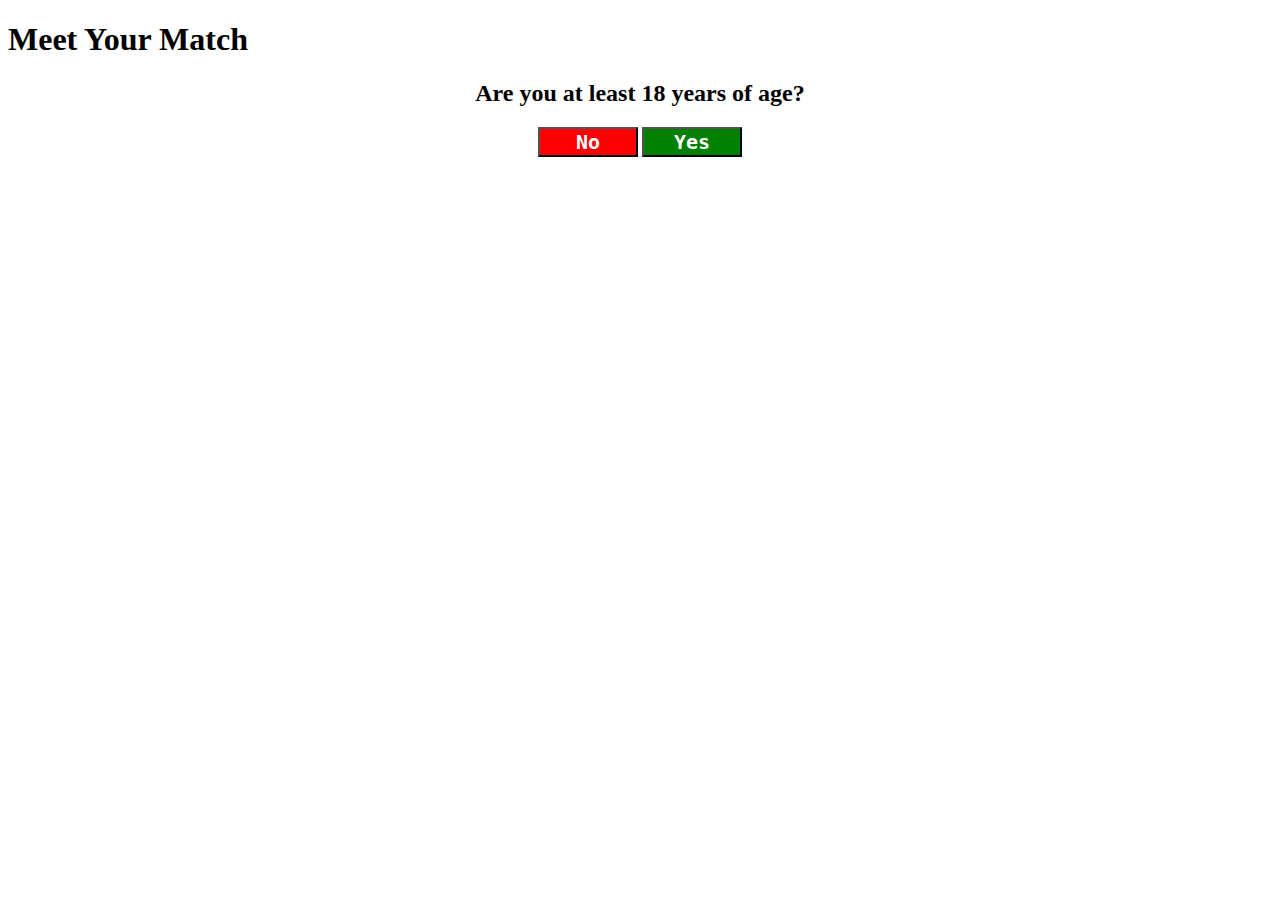
==== index.html @ db11b67e "initilize basic structure" ====
<!DOCTYPE html>
<html>
  <head>
    <meta charset="utf-8">
    <link rel="stylesheet" href="css/bootstrap.min.css" media="screen">
    <link rel="stylesheet" href="css/styles.css" media="screen">
    <script src="js/jquery-3.1.1.js" charset="utf-8"></script>
    <script src="js/scripts.js" charset="utf-8"></script>
    <title>Celebrity Dating</title>
  </head>
  <body>
    <div class="container">
      <h1>Meet Your Match</h1>
    </div>
    <div class="container" id="webpage">
      <p>Photo booth shoreditch blog banjo 8-bit. Hexagon butcher asymmetrical, kale chips microdosing +1 wolf fashion axe aesthetic farm-to-table brooklyn bitters everyday carry prism. Disrupt crucifix +1, selfies af iPhone XOXO church-key kickstarter DIY poutine tbh selvage. Readymade biodiesel heirloom mustache, pitchfork activated charcoal hell of skateboard. Cold-pressed lumbersexual photo booth, vice next level slow-carb you probably haven't heard of them synth letterpress paleo thundercats chartreuse. Bushwick iceland tote bag, shoreditch seitan vegan tousled. Gochujang pop-up pabst readymade wayfarers keytar.</p>
      <div id="blanks">
        <form>
          <div class="form-group">
            <label class="name1">Name</label>
            <input id="name" class="form-control" type="text">
          </div>
          <div class="form-group">
            <label class="age">Age</label>
            <input id="age" class="form-control" type="text">
          </div>
          <label for="genPref">Gender Preference</label>
          <div class="radio">
            <label>
              <input type="radio" name="genPref" value="Male" checked>
              Male
            </label>
          </div>
          <div class="radio">
            <label>
              <input type="radio" name="genPref" value="Female" checked>
              Female
            </label>
          </div>

          <label for="polPref">Policical Preference</label>
          <select class="form-control" id="polPref">
            <option>--None--</option>
            <option>Democrat</option>
            <option>Republican</option>
            <option>Libertarian</option>
            <option>Green</option>
            <option>Independent</option>
          </select>
          <button class="btn btn-danger" id="submitter">Find your match!</button>
        </form>
      </div> <!-- .blanks -->
    </div> <!-- .container -->

      <div class="container">
        <div class="panel panel-default" id="warning">
          <div class="panel-heading">
            <h2>Are you at least 18 years of age?</h2>
          </div> <!-- .panel-heading -->
          <div class="panel-body">
            <div id="buttons">
              <button class="btn btn-default" id="no">No</button>
              <button class="btn btn-default" id="yes">Yes</button>
          </div>
          </div> <!-- .panel-body -->
        </div> <!-- .panel -->
        <h1 id="sorry">Sorry, you're too young for this content!</h1>
      </div> <!-- .container -->
  </body>
</html>
---- css/styles.css ----
#no {
  background-color: red;
  color: #fff;
  font-family: monospace;
  font-weight: bold;
  font-size: 20px;
  width: 100px;
}

#yes {
  background-color: green;
  color: #fff;
  font-family: monospace;
  font-weight: bold;
  font-size: 20px;
  width: 100px;
}

.panel-heading {
  text-align: center;
}

.panel-body {
  text-align: center;
}

#buttons {
  padding: 5px auto;
}
#sorry {
  display: none;
}

#webpage {
  display: none;
}

.radio {
  margin-top: 0;
  padding-left: 15px;
}

#name {
  width: 300px;
}

#age {
  width: 100px;
}

#polPref {
  width: 300px;
}

#submitter {
  margin-top: 30px;
}
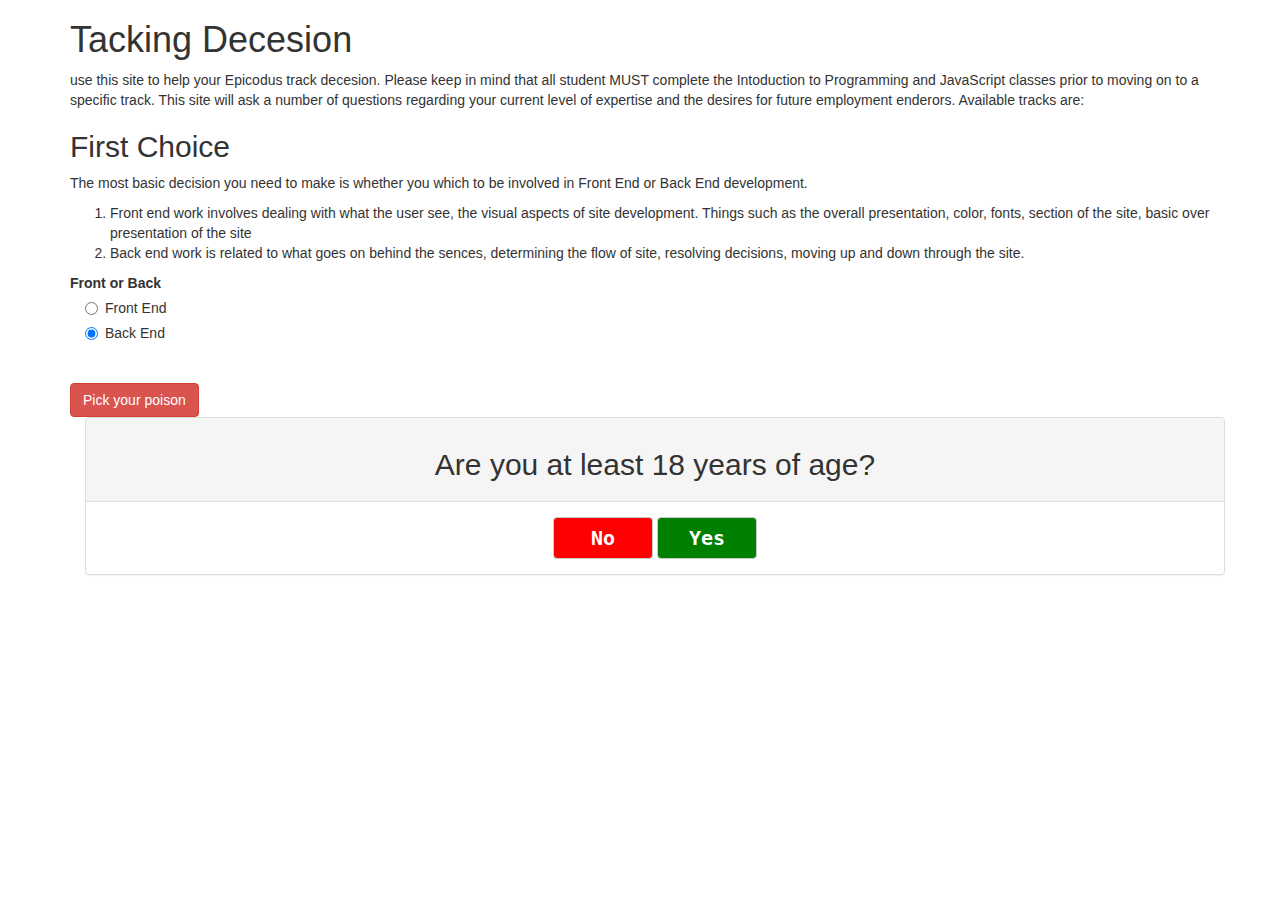
==== commit 89aa354a: "initialize basic structure" ====
--- a/index.html
+++ b/index.html
@@ -6,48 +6,48 @@
     <link rel="stylesheet" href="css/styles.css" media="screen">
     <script src="js/jquery-3.1.1.js" charset="utf-8"></script>
     <script src="js/scripts.js" charset="utf-8"></script>
-    <title>Celebrity Dating</title>
+    <title>Tracking Decesion</title>
   </head>
   <body>
     <div class="container">
-      <h1>Meet Your Match</h1>
+      <h1>Tacking Decesion</h1>
     </div>
-    <div class="container" id="webpage">
-      <p>Photo booth shoreditch blog banjo 8-bit. Hexagon butcher asymmetrical, kale chips microdosing +1 wolf fashion axe aesthetic farm-to-table brooklyn bitters everyday carry prism. Disrupt crucifix +1, selfies af iPhone XOXO church-key kickstarter DIY poutine tbh selvage. Readymade biodiesel heirloom mustache, pitchfork activated charcoal hell of skateboard. Cold-pressed lumbersexual photo booth, vice next level slow-carb you probably haven't heard of them synth letterpress paleo thundercats chartreuse. Bushwick iceland tote bag, shoreditch seitan vegan tousled. Gochujang pop-up pabst readymade wayfarers keytar.</p>
+    <div class="container" id="initpage">
+      <p>use this site to help your Epicodus track decesion.  Please keep in mind that all student MUST complete the Intoduction to Programming and JavaScript classes prior to moving on to a specific track.  This site will ask a number of questions regarding your current level of expertise and the desires for future employment enderors.  Available tracks are:
+      </p>
+      <div class="Initial">
+          <h2>First Choice</h2>
+          <p>The most basic decision you need to make is whether you which to be involved in Front End or Back End development.</p>
+          <ol>
+            <li>Front end work involves dealing with what the user see, the visual aspects of site development.  Things such as the overall presentation, color, fonts, section of the site, basic over presentation of the site</li>
+            <li>Back end work is related to what goes on behind the sences, determining the flow of site, resolving decisions, moving up and down through the site.</li>
+          </ol>
+
+
+
+
+
+
+
+
+
       <div id="blanks">
         <form>
-          <div class="form-group">
-            <label class="name1">Name</label>
-            <input id="name" class="form-control" type="text">
-          </div>
-          <div class="form-group">
-            <label class="age">Age</label>
-            <input id="age" class="form-control" type="text">
-          </div>
-          <label for="genPref">Gender Preference</label>
+          <label for="genPref">Front or Back</label>
           <div class="radio">
             <label>
-              <input type="radio" name="genPref" value="Male" checked>
-              Male
+              <input type="radio" name="genPref" value="Front" checked>
+              Front End
             </label>
           </div>
           <div class="radio">
             <label>
-              <input type="radio" name="genPref" value="Female" checked>
-              Female
+              <input type="radio" name="genPref" value="Back" checked>
+              Back End
             </label>
           </div>
 
-          <label for="polPref">Policical Preference</label>
-          <select class="form-control" id="polPref">
-            <option>--None--</option>
-            <option>Democrat</option>
-            <option>Republican</option>
-            <option>Libertarian</option>
-            <option>Green</option>
-            <option>Independent</option>
-          </select>
-          <button class="btn btn-danger" id="submitter">Find your match!</button>
+          <button class="btn btn-danger" id="submitter">Pick your poison</button>
         </form>
       </div> <!-- .blanks -->
     </div> <!-- .container -->
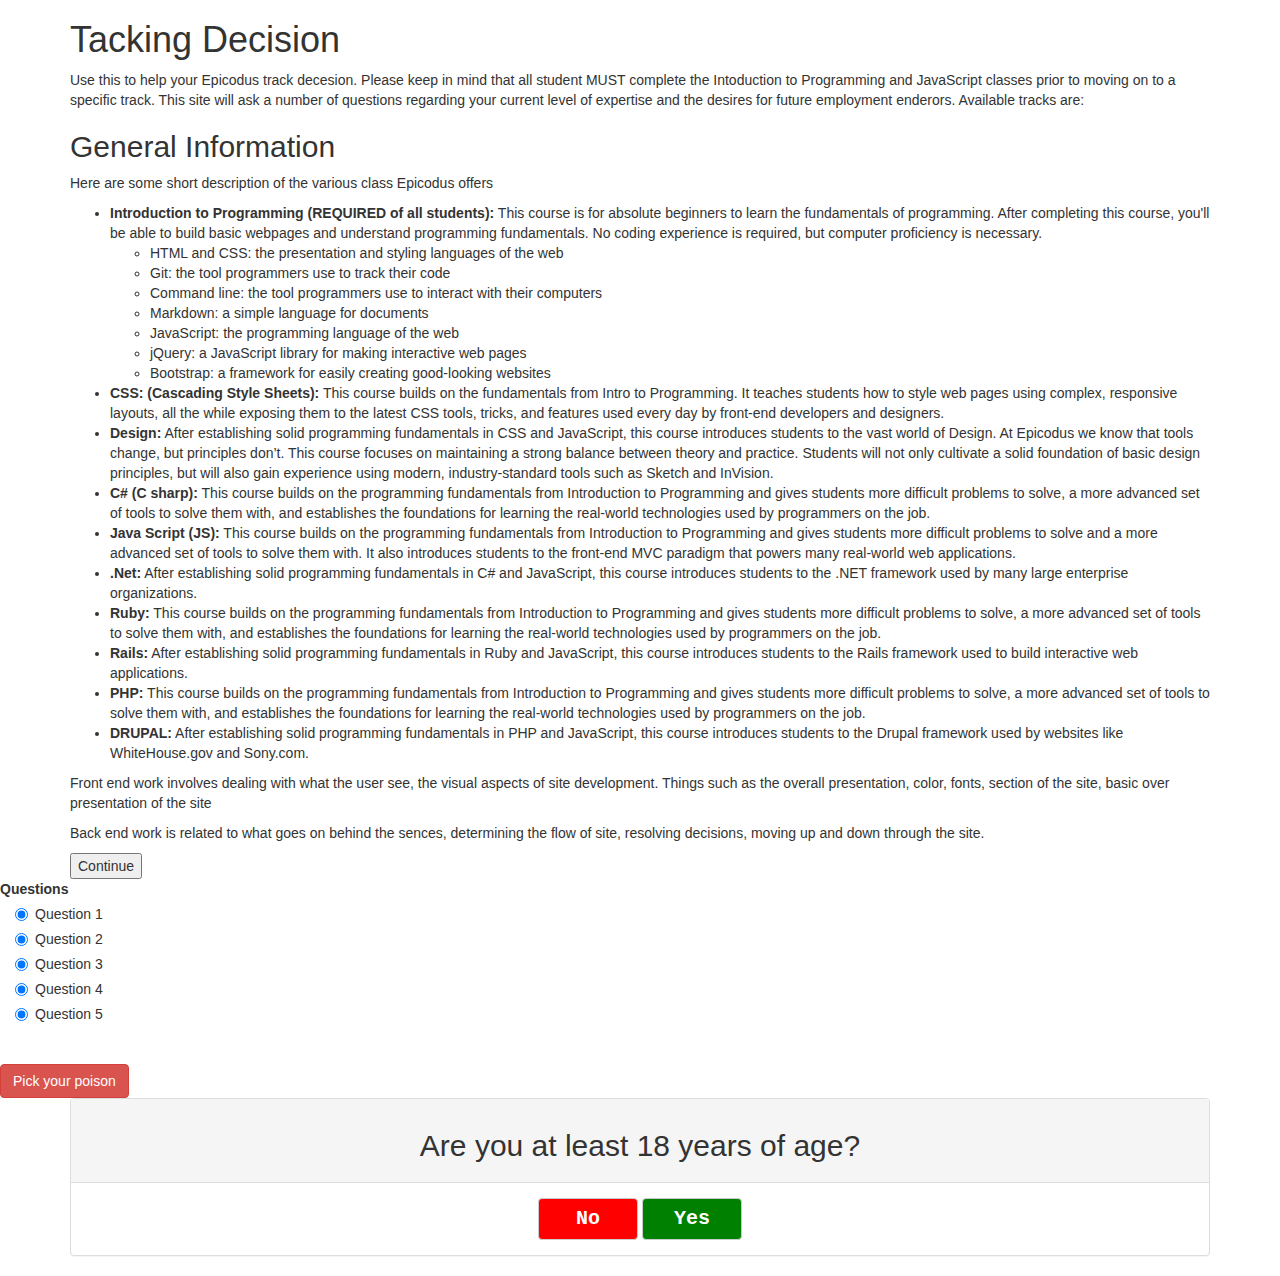
==== commit b08d8f30: "hopefully some portion of the initial page shouw general information with a button to continue to qu" ====
--- a/index.html
+++ b/index.html
@@ -10,54 +10,88 @@
   </head>
   <body>
     <div class="container">
-      <h1>Tacking Decesion</h1>
+      <h1>Tacking Decision</h1>
     </div>
     <div class="container" id="initpage">
-      <p>use this site to help your Epicodus track decesion.  Please keep in mind that all student MUST complete the Intoduction to Programming and JavaScript classes prior to moving on to a specific track.  This site will ask a number of questions regarding your current level of expertise and the desires for future employment enderors.  Available tracks are:
+      <p>Use this to help your Epicodus track decesion.  Please keep in mind that all student MUST complete the Intoduction to Programming and JavaScript classes prior to moving on to a specific track.  This site will ask a number of questions regarding your current level of expertise and the desires for future employment enderors.  Available tracks are:
       </p>
       <div class="Initial">
-          <h2>First Choice</h2>
-          <p>The most basic decision you need to make is whether you which to be involved in Front End or Back End development.</p>
-          <ol>
-            <li>Front end work involves dealing with what the user see, the visual aspects of site development.  Things such as the overall presentation, color, fonts, section of the site, basic over presentation of the site</li>
-            <li>Back end work is related to what goes on behind the sences, determining the flow of site, resolving decisions, moving up and down through the site.</li>
-          </ol>
-
-
-
-
-
-
-
-
-
+        <h2>General Information</h2>
+        <p>Here are some short description of the various class Epicodus offers</p>
+        <ul>
+            <li><strong>Introduction to Programming (REQUIRED of all students):</strong>  This course is for absolute beginners to learn the fundamentals of programming. After completing this course, you'll be able to build basic webpages and understand programming fundamentals. No coding experience is required, but computer proficiency is necessary.</li>
+            <ul>
+              <li>HTML and CSS: the presentation and styling languages of the web</li>
+              <li>Git: the tool programmers use to track their code</li>
+              <li>Command line: the tool programmers use to interact with their computers</li>
+              <li>Markdown: a simple language for documents</li>
+              <li>JavaScript: the programming language of the web</li>
+              <li>jQuery: a JavaScript library for making interactive web pages</li>
+              <li>Bootstrap: a framework for easily creating good-looking websites</li>
+            </ul>
+          <li><strong>CSS: (Cascading Style Sheets):</strong>  This course builds on the fundamentals from Intro to Programming. It teaches students how to style web pages using complex, responsive layouts, all the while exposing them to the latest CSS tools, tricks, and features used every day by front-end developers and designers.</li>
+          <li><strong>Design:</strong>  After establishing solid programming fundamentals in CSS and JavaScript, this course introduces students to the vast world of Design. At Epicodus we know that tools change, but principles don’t. This course focuses on maintaining a strong balance between theory and practice. Students will not only cultivate a solid foundation of basic design principles, but will also gain experience using modern, industry-standard tools such as Sketch and InVision.</li>
+          <li><strong>C# (C sharp):</strong>  This course builds on the programming fundamentals from Introduction to Programming and gives students more difficult problems to solve, a more advanced set of tools to solve them with, and establishes the foundations for learning the real-world technologies used by programmers on the job.
+          <li><strong>Java Script (JS):</strong>  This course builds on the programming fundamentals from Introduction to Programming and gives students more difficult problems to solve and a more advanced set of tools to solve them with. It also introduces students to the front-end MVC paradigm that powers many real-world web applications.</li>
+          <li><strong>.Net:</strong>  After establishing solid programming fundamentals in C# and JavaScript, this course introduces students to the .NET framework used by many large enterprise organizations.</li>
+          <li><strong>Ruby:</strong>  This course builds on the programming fundamentals from Introduction to Programming and gives students more difficult problems to solve, a more advanced set of tools to solve them with, and establishes the foundations for learning the real-world technologies used by programmers on the job.</li>
+          <li><strong>Rails:</strong>  After establishing solid programming fundamentals in Ruby and JavaScript, this course introduces students to the Rails framework used to build interactive web applications.</li>
+          <li><strong>PHP:</strong>  This course builds on the programming fundamentals from Introduction to Programming and gives students more difficult problems to solve, a more advanced set of tools to solve them with, and establishes the foundations for learning the real-world technologies used by programmers on the job.</li>
+          <li><strong>DRUPAL:</strong>  After establishing solid programming fundamentals in PHP and JavaScript, this course introduces students to the Drupal framework used by websites like WhiteHouse.gov and Sony.com.</li>
+        </ul>
+          <p>Front end work involves dealing with what the user see, the visual aspects of site development.  Things such as the overall presentation, color, fonts, section of the site, basic over presentation of the site</p>
+          <p>Back end work is related to what goes on behind the sences, determining the flow of site, resolving decisions, moving up and down through the site.</p>
+        </div>
+        <form method="post" action="/page2">
+          <button type="submit">Continue</button>
+        </form>
+    </div>
       <div id="blanks">
         <form>
-          <label for="genPref">Front or Back</label>
+          <label for="genPref">Questions</label>
           <div class="radio">
             <label>
-              <input type="radio" name="genPref" value="Front" checked>
-              Front End
+              <input type="radio" name="answer1" value="anwer1" checked>
+              Question 1
             </label>
           </div>
           <div class="radio">
             <label>
-              <input type="radio" name="genPref" value="Back" checked>
-              Back End
+              <input type="radio" name="answer2" value="answer2" checked>
+              Question 2
+            </label>
+          </div>
+          <div class="radio">
+            <label>
+              <input type="radio" name="answer3" value="answer3" checked>
+              Question 3
+            </label>
+          </div>
+          <div class="radio">
+            <label>
+              <input type="radio" name="answer4" value="answer4" checked>
+              Question 4
+            </label>
+          </div>
+          <div class="radio">
+            <label>
+              <input type="radio" name="answer5" value="answer5" checked>
+              Question 5
             </label>
           </div>
 
+
           <button class="btn btn-danger" id="submitter">Pick your poison</button>
-        </form>
-      </div> <!-- .blanks -->
-    </div> <!-- .container -->
 
-      <div class="container">
+      </div>
+    </div>
+
+     <div class="container">
         <div class="panel panel-default" id="warning">
           <div class="panel-heading">
             <h2>Are you at least 18 years of age?</h2>
           </div> <!-- .panel-heading -->
-          <div class="panel-body">
+         <div class="panel-body">
             <div id="buttons">
               <button class="btn btn-default" id="no">No</button>
               <button class="btn btn-default" id="yes">Yes</button>
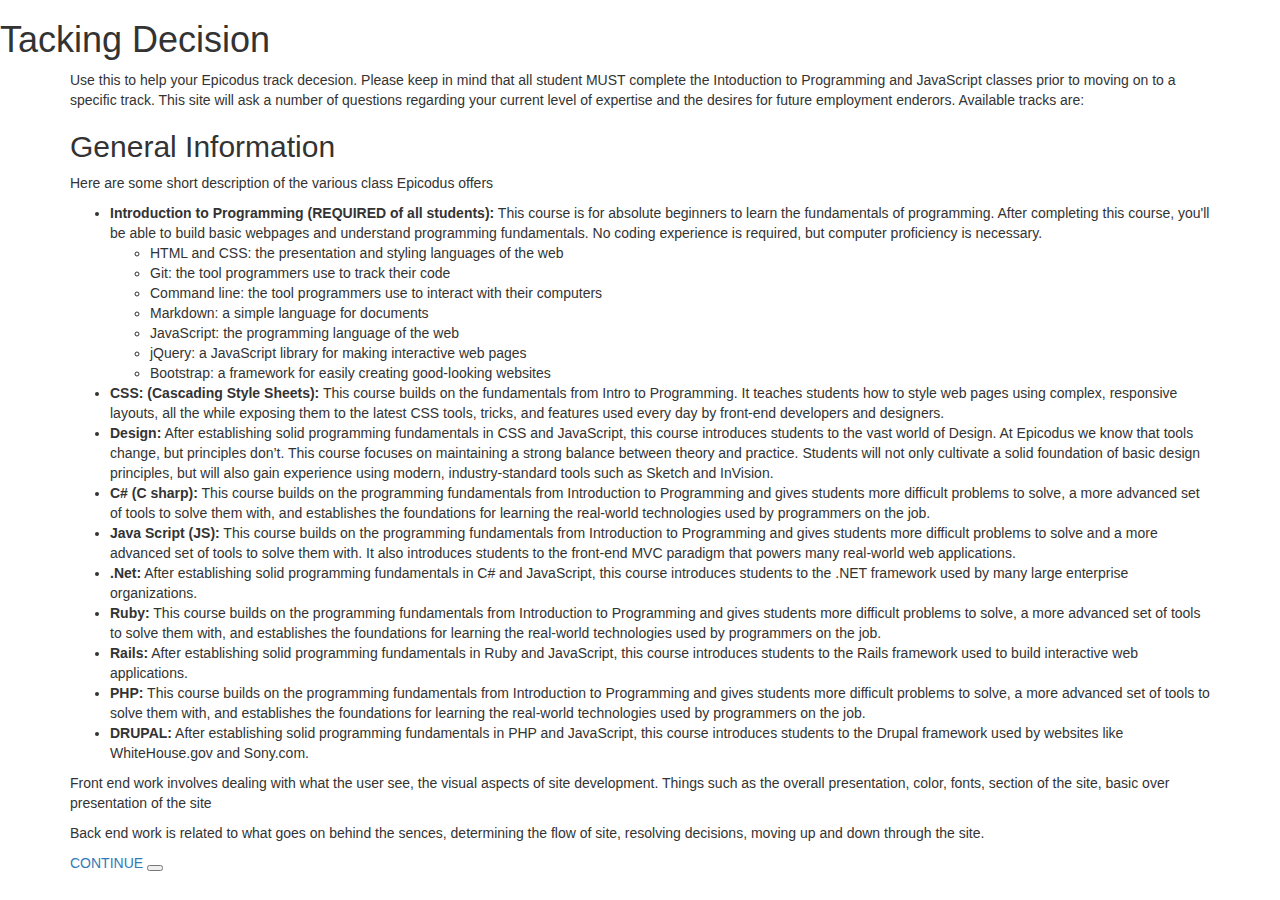
==== commit e66599a6: "should go to a second page." ====
--- a/index.html
+++ b/index.html
@@ -9,9 +9,7 @@
     <title>Tracking Decesion</title>
   </head>
   <body>
-    <div class="container">
       <h1>Tacking Decision</h1>
-    </div>
     <div class="container" id="initpage">
       <p>Use this to help your Epicodus track decesion.  Please keep in mind that all student MUST complete the Intoduction to Programming and JavaScript classes prior to moving on to a specific track.  This site will ask a number of questions regarding your current level of expertise and the desires for future employment enderors.  Available tracks are:
       </p>
@@ -41,64 +39,11 @@
         </ul>
           <p>Front end work involves dealing with what the user see, the visual aspects of site development.  Things such as the overall presentation, color, fonts, section of the site, basic over presentation of the site</p>
           <p>Back end work is related to what goes on behind the sences, determining the flow of site, resolving decisions, moving up and down through the site.</p>
+        </div> <!-- .Initial -->
+        <div>
+        <a href="page2.html"> CONTINUE
+        <button type="continue"></a>
         </div>
-        <form method="post" action="/page2">
-          <button type="submit">Continue</button>
-        </form>
-    </div>
-      <div id="blanks">
-        <form>
-          <label for="genPref">Questions</label>
-          <div class="radio">
-            <label>
-              <input type="radio" name="answer1" value="anwer1" checked>
-              Question 1
-            </label>
-          </div>
-          <div class="radio">
-            <label>
-              <input type="radio" name="answer2" value="answer2" checked>
-              Question 2
-            </label>
-          </div>
-          <div class="radio">
-            <label>
-              <input type="radio" name="answer3" value="answer3" checked>
-              Question 3
-            </label>
-          </div>
-          <div class="radio">
-            <label>
-              <input type="radio" name="answer4" value="answer4" checked>
-              Question 4
-            </label>
-          </div>
-          <div class="radio">
-            <label>
-              <input type="radio" name="answer5" value="answer5" checked>
-              Question 5
-            </label>
-          </div>
-
-
-          <button class="btn btn-danger" id="submitter">Pick your poison</button>
-
-      </div>
-    </div>
-
-     <div class="container">
-        <div class="panel panel-default" id="warning">
-          <div class="panel-heading">
-            <h2>Are you at least 18 years of age?</h2>
-          </div> <!-- .panel-heading -->
-         <div class="panel-body">
-            <div id="buttons">
-              <button class="btn btn-default" id="no">No</button>
-              <button class="btn btn-default" id="yes">Yes</button>
-          </div>
-          </div> <!-- .panel-body -->
-        </div> <!-- .panel -->
-        <h1 id="sorry">Sorry, you're too young for this content!</h1>
       </div> <!-- .container -->
   </body>
 </html>
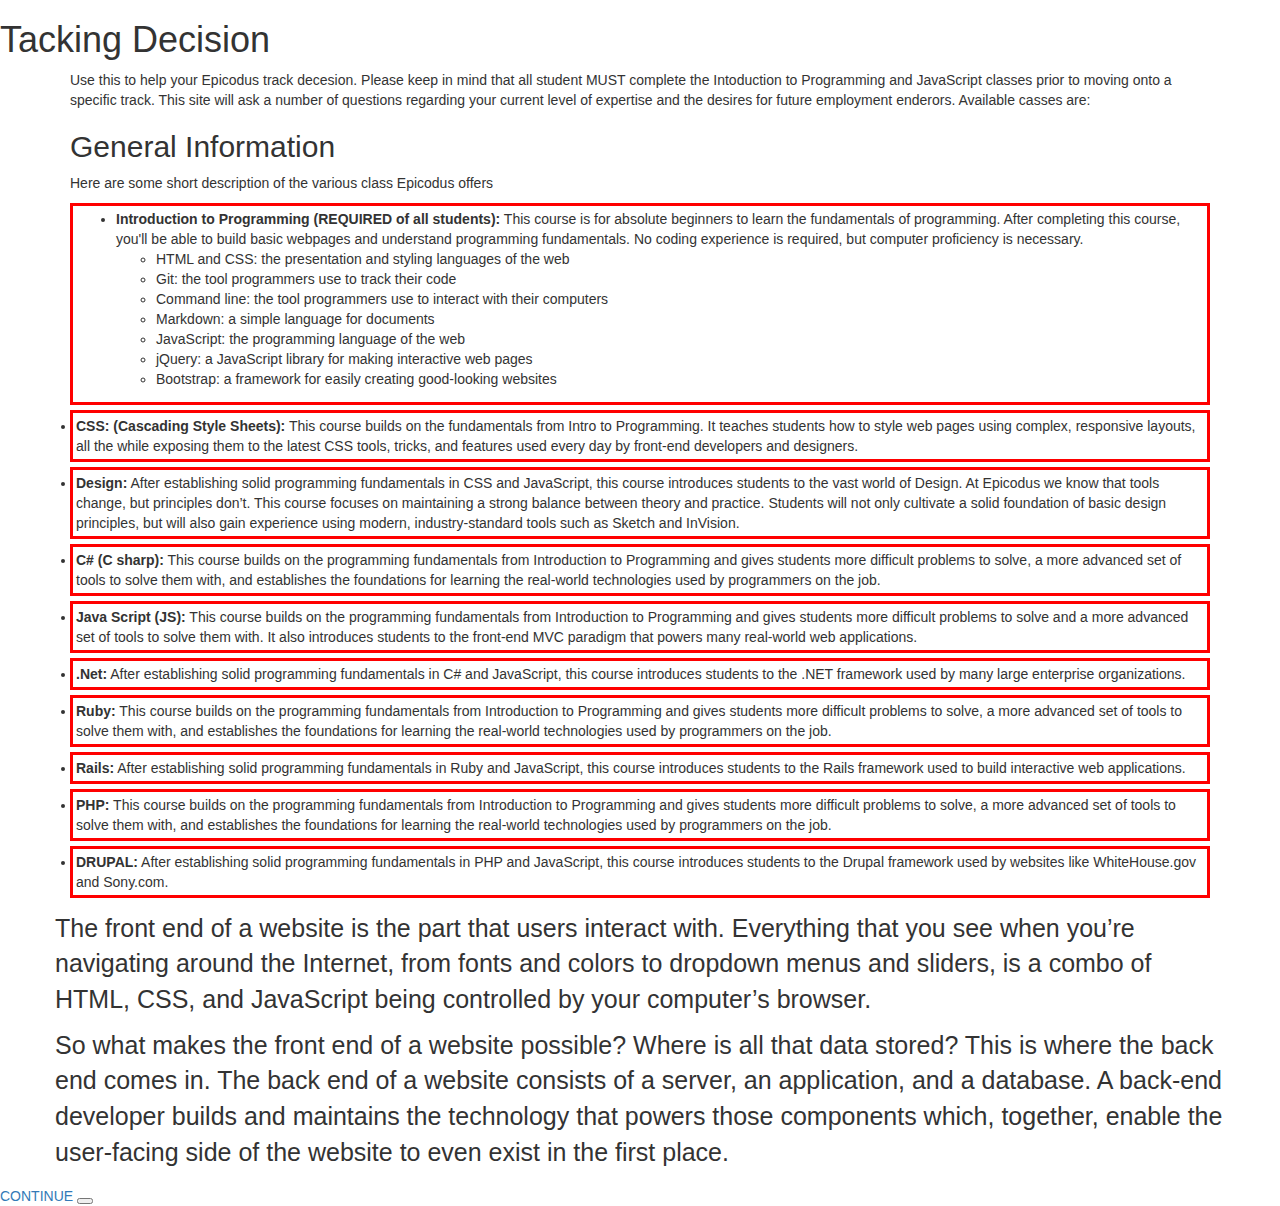
==== commit d70b83d9: "added some styling to the initial page" ====
--- a/index.html
+++ b/index.html
@@ -11,11 +11,12 @@
   <body>
       <h1>Tacking Decision</h1>
     <div class="container" id="initpage">
-      <p>Use this to help your Epicodus track decesion.  Please keep in mind that all student MUST complete the Intoduction to Programming and JavaScript classes prior to moving on to a specific track.  This site will ask a number of questions regarding your current level of expertise and the desires for future employment enderors.  Available tracks are:
+      <p>Use this to help your Epicodus track decesion.  Please keep in mind that all student MUST complete the Intoduction to Programming and JavaScript classes prior to moving onto a specific track.  This site will ask a number of questions regarding your current level of expertise and the desires for future employment enderors.  Available casses are:
       </p>
       <div class="Initial">
         <h2>General Information</h2>
         <p>Here are some short description of the various class Epicodus offers</p>
+        <div class="intro-box">
         <ul>
             <li><strong>Introduction to Programming (REQUIRED of all students):</strong>  This course is for absolute beginners to learn the fundamentals of programming. After completing this course, you'll be able to build basic webpages and understand programming fundamentals. No coding experience is required, but computer proficiency is necessary.</li>
             <ul>
@@ -27,19 +28,41 @@
               <li>jQuery: a JavaScript library for making interactive web pages</li>
               <li>Bootstrap: a framework for easily creating good-looking websites</li>
             </ul>
+          </div>
+          <div class="intro-box">
           <li><strong>CSS: (Cascading Style Sheets):</strong>  This course builds on the fundamentals from Intro to Programming. It teaches students how to style web pages using complex, responsive layouts, all the while exposing them to the latest CSS tools, tricks, and features used every day by front-end developers and designers.</li>
+        </div>
+        <div class="intro-box">
           <li><strong>Design:</strong>  After establishing solid programming fundamentals in CSS and JavaScript, this course introduces students to the vast world of Design. At Epicodus we know that tools change, but principles don’t. This course focuses on maintaining a strong balance between theory and practice. Students will not only cultivate a solid foundation of basic design principles, but will also gain experience using modern, industry-standard tools such as Sketch and InVision.</li>
-          <li><strong>C# (C sharp):</strong>  This course builds on the programming fundamentals from Introduction to Programming and gives students more difficult problems to solve, a more advanced set of tools to solve them with, and establishes the foundations for learning the real-world technologies used by programmers on the job.
+        </div>
+        <div class="intro-box">
+          <li><strong>C# (C sharp):</strong>  This course builds on the programming fundamentals from Introduction to Programming and gives students more difficult problems to solve, a more advanced set of tools to solve them with, and establishes the foundations for learning the real-world technologies used by programmers on the job.</li>
+        </div>
+        <div class="intro-box">
           <li><strong>Java Script (JS):</strong>  This course builds on the programming fundamentals from Introduction to Programming and gives students more difficult problems to solve and a more advanced set of tools to solve them with. It also introduces students to the front-end MVC paradigm that powers many real-world web applications.</li>
+        </div>
+        <div class="intro-box">
           <li><strong>.Net:</strong>  After establishing solid programming fundamentals in C# and JavaScript, this course introduces students to the .NET framework used by many large enterprise organizations.</li>
+        </div>
+        <div class="intro-box">
           <li><strong>Ruby:</strong>  This course builds on the programming fundamentals from Introduction to Programming and gives students more difficult problems to solve, a more advanced set of tools to solve them with, and establishes the foundations for learning the real-world technologies used by programmers on the job.</li>
+        </div>
+        <div class="intro-box">
           <li><strong>Rails:</strong>  After establishing solid programming fundamentals in Ruby and JavaScript, this course introduces students to the Rails framework used to build interactive web applications.</li>
+        </div>
+        <div class="intro-box">
           <li><strong>PHP:</strong>  This course builds on the programming fundamentals from Introduction to Programming and gives students more difficult problems to solve, a more advanced set of tools to solve them with, and establishes the foundations for learning the real-world technologies used by programmers on the job.</li>
+        </div>
+        <div class="intro-box">
           <li><strong>DRUPAL:</strong>  After establishing solid programming fundamentals in PHP and JavaScript, this course introduces students to the Drupal framework used by websites like WhiteHouse.gov and Sony.com.</li>
+        </div>
+      </div> <!-- .end of intro-boxl -->
+    </div>
+    <div class="front-back"
         </ul>
-          <p>Front end work involves dealing with what the user see, the visual aspects of site development.  Things such as the overall presentation, color, fonts, section of the site, basic over presentation of the site</p>
-          <p>Back end work is related to what goes on behind the sences, determining the flow of site, resolving decisions, moving up and down through the site.</p>
-        </div> <!-- .Initial -->
+          <p>The front end of a website is the part that users interact with. Everything that you see when you’re navigating around the Internet, from fonts and colors to dropdown menus and sliders, is a combo of HTML, CSS, and JavaScript being controlled by your computer’s browser.</p>
+          <p>So what makes the front end of a website possible? Where is all that data stored? This is where the back end comes in. The back end of a website consists of a server, an application, and a database. A back-end developer builds and maintains the technology that powers those components which, together, enable the user-facing side of the website to even exist in the first place.</p>
+    </div> <!-- .Initial -->
         <div>
         <a href="page2.html"> CONTINUE
         <button type="continue"></a>
--- a/css/styles.css
+++ b/css/styles.css
@@ -15,6 +15,21 @@
   font-size: 20px;
   width: 100px;
 }
+
+.intro-box{
+  border: 3px solid red;
+  margin-top: 5px;
+  padding: 3px;
+}
+
+.front-back{
+  i
+  border: 3px solid black;
+  font-size: 25px;
+  margin-top: 8px;
+  margin-left: 50px;
+  margin-right: 50px;
+  padding: 5px;}
 
 .panel-heading {
   text-align: center;
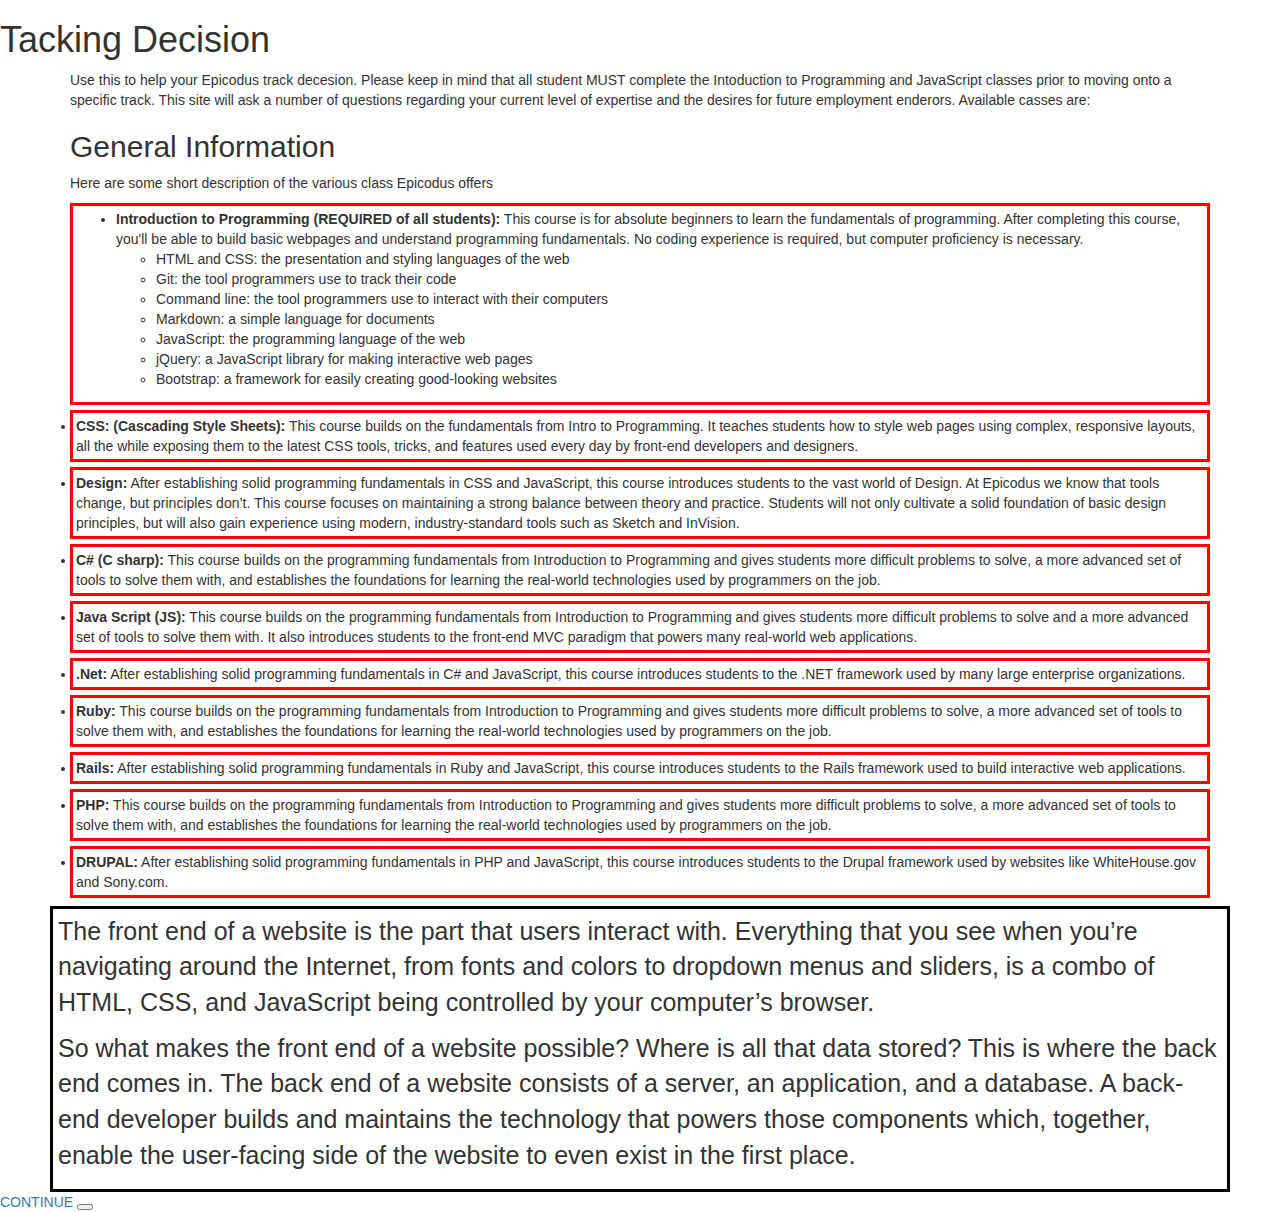
==== commit 85cb269f: "think Im getting values passed from the HTML to the jScript" ====
--- a/index.html
+++ b/index.html
@@ -64,7 +64,7 @@
           <p>So what makes the front end of a website possible? Where is all that data stored? This is where the back end comes in. The back end of a website consists of a server, an application, and a database. A back-end developer builds and maintains the technology that powers those components which, together, enable the user-facing side of the website to even exist in the first place.</p>
     </div> <!-- .Initial -->
         <div>
-        <a href="page2.html"> CONTINUE
+        <a hfef="page2.html"> CONTINUE
         <button type="continue"></a>
         </div>
       </div> <!-- .container -->
--- a/css/styles.css
+++ b/css/styles.css
@@ -23,7 +23,6 @@
 }
 
 .front-back{
-  i
   border: 3px solid black;
   font-size: 25px;
   margin-top: 8px;
